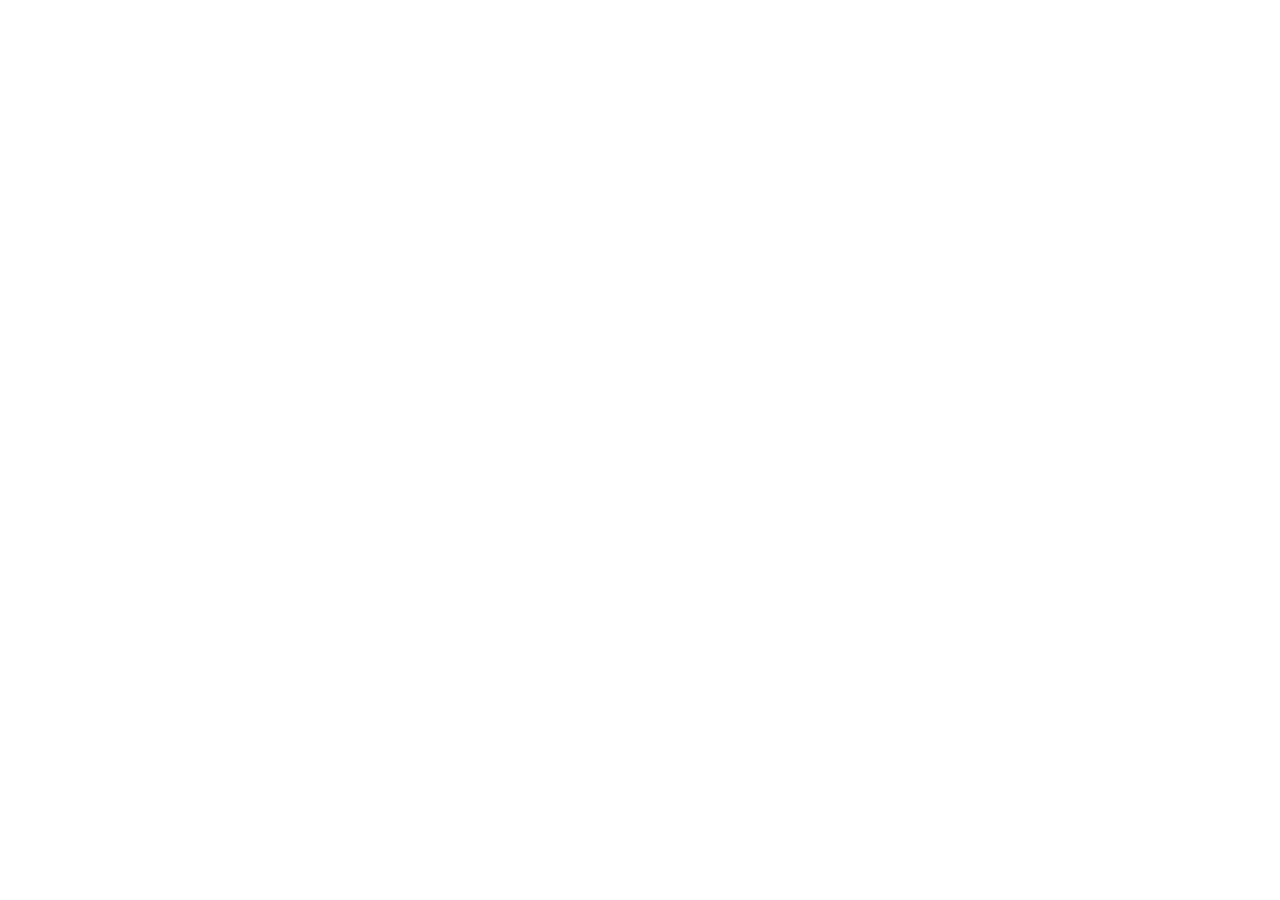
==== Contactanos.html @ 3ba0671a "enlaces de los botones" ====
<!DOCTYPE html>
<html lang="en">
<head>
    <meta charset="UTF-8">
    <meta name="viewport" content="width=device-width, initial-scale=1.0">
    <title>Contactanos</title>
</head>
<body>
    
</body>
</html>
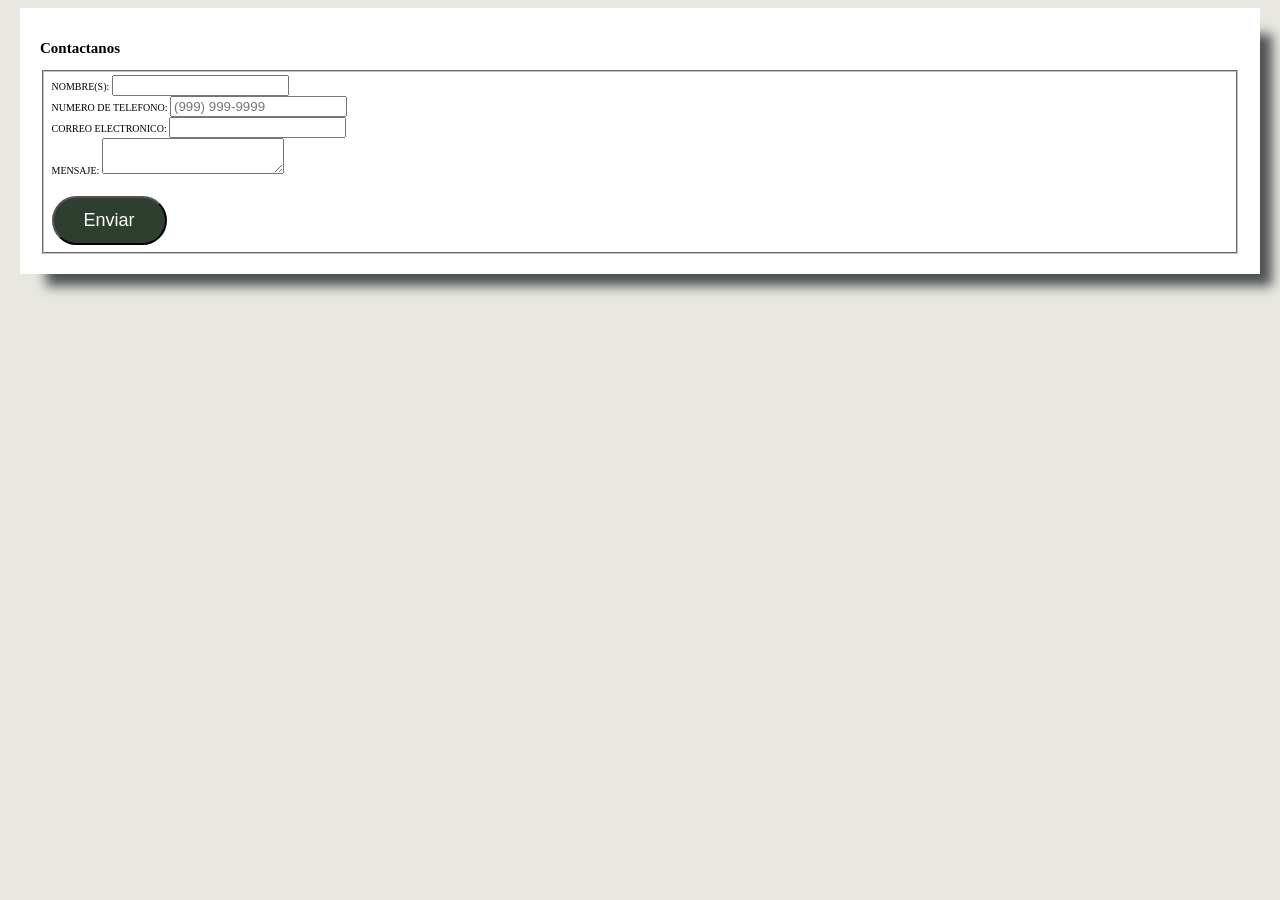
==== commit 68abde1d: "cambios en sobre_n.css" ====
--- a/Contactanos.html
+++ b/Contactanos.html
@@ -4,8 +4,61 @@
     <meta charset="UTF-8">
     <meta name="viewport" content="width=device-width, initial-scale=1.0">
     <title>Contactanos</title>
-</head>
+
+    
+
+    <link rel="preload" href="css/normalize.css" as="style">
+    <link rel="stylesheet" href="css/normalize.css">
+
+    <link rel="preconnect" href="https://fonts.googleapis.com">
+    <link rel="preconnect" href="https://fonts.gstatic.com" crossorigin>
+    <link href="https://fonts.googleapis.com/css2?family=Roboto:ital,wght@0,100..900;1,100..900&display=swap" rel="stylesheet">
+
+    <link rel="preload" href="css/style.css" as="style">
+    <link rel="stylesheet" href="css/style.css">
+
+  </head>
+
 <body>
+  
+<header class="contactanos-arriba">
     
+<div>
+
+</div>
+
+</header>
+
+
+<main class="contenedor sombra">
+    <section>
+        <h2>Contactanos</h2>
+        <form class="formulario">
+            <fieldset>
+                <div class="contenedor-info">
+                        <div class="info">
+                            <label>NOMBRE(S):</label>
+                            <input class="input-text" type="text" >
+                        </div>
+                        <div class="info">
+                            <label>NUMERO DE TELEFONO:</label>
+                            <input class="input-text" type="tel" placeholder="(999) 999-9999">
+                        </div>
+                        <div class="info">
+                            <label>CORREO ELECTRONICO:</label>
+                            <input class="input-text" type="email">
+                        </div>
+                        <div class="info">
+                            <label>MENSAJE:</label>
+                            <textarea class="input-text"></textarea>
+                        </div>
+                    </div> 
+                    <div class="alinear-derecha flex">
+                        <input class="boton w-sm-100" type="submit" value="Enviar">
+                    </div>      
+            </fieldset>
+        </form>
+    </section>
+    </main>
 </body>
 </html>
--- a/css/style.css
+++ b/css/style.css
@@ -0,0 +1,346 @@
+:root {
+    --blanco: #ffffff;
+    --oscuro: #212121;
+    --verde-olivo: #1E2B1E;
+    --gris-carbon: #2B2B2B;
+    --beige: #E8E8E0;
+    --verde-letras: #194b19;
+}
+
+
+
+html {
+    background-color: var(--beige);
+    font-size: 62.5%;
+    box-sizing: border-box;
+}
+
+
+.nav-logo{
+    height: 5rem;
+
+}
+
+
+
+.nav-principal {
+    font-family: 'Montserrat', sans-serif;
+    display: flex;
+    justify-content: space-between;
+    align-items: center;
+    padding: 0.8rem 1.5rem;
+    font-size: 1rem;
+    color: var(--oscuro);
+    
+}
+
+.nav-principal a{
+    color: var(--gris-carbon);
+    text-decoration: none;
+    font-size: 2.4rem;
+    font-weight: 700;
+    padding: 1rem;
+
+}
+
+
+
+.nav-principal a:hover{
+    color: var(--verde-letras);
+    text-decoration: underline;
+
+}
+
+
+.contenedor{
+    max-width: 120rem;
+    margin: 0 auto;
+}
+
+@media(min-width:768px){
+    .centro {
+        display: grid;
+        grid-template-columns: 1fr 1fr 1fr;
+        column-gap: 2rem;
+    }
+}
+.centro{
+    padding: 4rem 3rem;
+    margin-bottom: 5rem;
+    border-bottom: 0.1rem;
+    background-color: var(--oscuro);
+    height: 33rem;
+    background: linear-gradient(135deg, #0d0f0d 0%, #1e2b1e 45%, #1e3a3a 75%, #000000 100%);
+    min-height: 40rem;
+    display: flex;
+
+}
+
+.centro-division{
+    flex: 1;
+    display: flex;
+    flex-direction: column;  
+    justify-content: center;
+    align-items: center;
+    text-align: center;
+    margin-bottom: 1.5rem;
+}
+
+.centro-division img{
+    width: 67%;
+    height: auto;              
+    aspect-ratio: 1 / 1;       
+    object-fit: cover;
+    border-radius: 1.5rem;     
+    display: block;
+}
+
+.centro-division p{
+    margin-bottom: 1.5rem;
+    color: var(--beige);
+    font-size: 1.5rem;
+    line-height: 1.5;
+    max-width: 25rem;
+}
+
+.imagen-principal{
+    background-image: url("../img/principal/principal-foto.jpeg");
+    background-repeat: no-repeat;
+    background-size: cover;
+    background-position: center;
+    height: 65rem;
+    position: relative;
+    margin: 0;
+}
+
+.sombra {
+    -webkit-box-shadow: 19px 19px 11px -7px rgba(32,36,42,0.77);
+    -moz-box-shadow: 19px 19px 11px -7px rgba(32,36,42,0.77);
+    box-shadow: 19px 19px 11px -7px rgba(32,36,42,0.77);
+    background-color: var(--blanco);
+    padding: 2rem;
+}
+
+@media(min-width:768px){
+    .bodas-seccion {
+        display: grid;
+        grid-template-columns: 1fr 1fr;
+        column-gap: 2rem;
+    }
+}
+
+
+
+.titulo-abajo h1 {
+    font-family: "Times New Roman", serif;
+    text-align: center;
+    font-size: 7rem;
+    line-height: 1.1;
+    text-transform: uppercase;
+    letter-spacing: 0.4rem;
+}
+
+.parrafo-photoshot p {
+    font-family: "Montserrat", sans-serif;
+    text-align: center;
+    font-size: 2rem;
+    font-weight: 500;
+    line-height: 1.5;
+}
+
+.bodas-imagen img {
+    display: block;
+    width: 100%;
+    height: 520px;
+    object-fit: cover;
+}
+
+
+
+.contenedor_Sobre_N{
+    font-family: "Montserrat", sans-serif;
+}
+.soft-ui {
+
+  background: #e4ebf1;
+  border-radius: 24px;
+  box-shadow: 10px 10px 31px #455e47,
+              -10px -10px 31px #ffffff;
+}
+.sobre-nosotros {
+  display: grid;
+  grid-template-columns: 1fr 1fr;
+  align-items: center;
+  gap: 4rem;
+  max-width: 1000px;
+  margin: 2rem auto;
+  padding: 4rem 2rem;
+  min-height: 60vh;
+}
+
+.sobre-texto h1 {
+  font-size: 4rem;
+  margin: 0 0 1.5rem 0;
+}
+
+.sobre-texto p {
+  font-size: 1.8rem;
+  line-height: 1.6;
+}
+
+.sobre-imagen img {
+  width: 100%;
+  height: auto;
+  border-radius: 16px;
+  /*box-shadow: 0 1px 1px rgba(0,0,0,0.08), 0 4px 8px rgba(0,0,0,0.08), 0 16px 32px rgba(0,0,0,0.12);*/
+}
+
+@media (max-width: 768px) {
+  .sobre-nosotros {
+    grid-template-columns: 1fr;
+    gap: 2rem;
+  }
+
+  .sobre-texto h1 {
+    font-size: 3rem;
+  }
+}
+.mision-vision {
+  display: grid;
+  grid-template-columns: 1fr 1fr;
+  gap: 3rem;
+  max-width: 1100px;
+  margin: 0 auto;
+  padding: 10rem 2rem 4rem;
+}
+
+
+
+.mision-vision h2 {
+  font-size: 2.8rem;
+  margin: 0 0 1rem 0;
+}
+
+.mision-vision p {
+  font-size: 1.8rem;
+  line-height: 1.6;
+}
+
+@media (max-width: 768px) {
+  .mision-vision {
+    grid-template-columns: 1fr;
+    gap: 2rem;
+  }
+}
+
+.servicios {
+  position: relative;
+  overflow: hidden;
+  padding: 6rem 2rem;
+  text-align: center;
+}
+
+
+.marquee {
+  position: absolute;
+  top: 50%;
+  left: 0;
+  transform: translateY(-50%);
+  width: 100%;
+  z-index: 0;
+  pointer-events: none;
+  font-family: 'Times New Roman', serif; 
+  color:#2e3f2f;
+}
+
+.marquee-track {
+  display: flex;
+  width: max-content;
+  animation: mover 25s linear infinite;
+}
+
+.marquee-track span {
+  font-size: clamp(6rem, 15vw, 14rem);
+  font-weight: 800;
+  white-space: nowrap;
+  opacity: 0.30;
+}
+
+
+@keyframes mover {
+  from { transform: translateX(-50%); }
+  to   { transform: translateX(0); }
+}
+
+/* Contenido encima */
+.servicios-contenido {
+  position: relative;
+  z-index: 1;
+  max-width: 1100px;
+  margin: 0 auto;
+}
+
+.servicios-contenido h2 {
+  font-size: 3.5rem;
+  margin: 0 0 3rem 0;
+}
+
+.servicios-grid {
+  display: grid;
+  grid-template-columns: repeat(3, 1fr);
+  gap: 2rem;
+  margin-bottom: 3rem;
+}
+
+.glass {
+  background: rgba(255, 255, 255, 0.21);
+  backdrop-filter: blur(8px);
+  -webkit-backdrop-filter: blur(8px);
+  border: 1px solid rgba(255, 255, 255, 0.45);
+  border-radius: 18px;
+  box-shadow: 0 12px 32px -12px rgba(0, 0, 0, .35);
+}
+
+.tarjeta-servicio {
+  padding: 2.5rem 2rem;
+}
+
+.tarjeta-servicio h3 {
+  font-size: 2.4rem;
+  margin: 0 0 1rem 0;
+}
+
+.tarjeta-servicio p {
+  font-size: 1.6rem;
+  line-height: 1.5;
+}
+
+
+.boton {
+  margin-top: 2rem;
+  display: inline-block;
+  padding: 1.2rem 3rem;
+  font-size: 1.8rem;
+  text-decoration: none;
+  color: #fff;
+  background: #2e3f2f;
+  border-radius: 999px;
+  transition: transform 0.3s, box-shadow 0.3s;
+}
+
+.boton:hover {
+  transform: translateY(-3px);
+  box-shadow:
+    0 0 10px #455e47  ,
+    0 0 25px #455e47,
+    0 0 50px #455e47;
+}
+
+@media (max-width: 768px) {
+  .servicios-grid {
+    grid-template-columns: 1fr;
+  }
+}
+
+
+
--- a/css/style.css
+++ b/css/style.css
@@ -0,0 +1,346 @@
+:root {
+    --blanco: #ffffff;
+    --oscuro: #212121;
+    --verde-olivo: #1E2B1E;
+    --gris-carbon: #2B2B2B;
+    --beige: #E8E8E0;
+    --verde-letras: #194b19;
+}
+
+
+
+html {
+    background-color: var(--beige);
+    font-size: 62.5%;
+    box-sizing: border-box;
+}
+
+
+.nav-logo{
+    height: 5rem;
+
+}
+
+
+
+.nav-principal {
+    font-family: 'Montserrat', sans-serif;
+    display: flex;
+    justify-content: space-between;
+    align-items: center;
+    padding: 0.8rem 1.5rem;
+    font-size: 1rem;
+    color: var(--oscuro);
+    
+}
+
+.nav-principal a{
+    color: var(--gris-carbon);
+    text-decoration: none;
+    font-size: 2.4rem;
+    font-weight: 700;
+    padding: 1rem;
+
+}
+
+
+
+.nav-principal a:hover{
+    color: var(--verde-letras);
+    text-decoration: underline;
+
+}
+
+
+.contenedor{
+    max-width: 120rem;
+    margin: 0 auto;
+}
+
+@media(min-width:768px){
+    .centro {
+        display: grid;
+        grid-template-columns: 1fr 1fr 1fr;
+        column-gap: 2rem;
+    }
+}
+.centro{
+    padding: 4rem 3rem;
+    margin-bottom: 5rem;
+    border-bottom: 0.1rem;
+    background-color: var(--oscuro);
+    height: 33rem;
+    background: linear-gradient(135deg, #0d0f0d 0%, #1e2b1e 45%, #1e3a3a 75%, #000000 100%);
+    min-height: 40rem;
+    display: flex;
+
+}
+
+.centro-division{
+    flex: 1;
+    display: flex;
+    flex-direction: column;  
+    justify-content: center;
+    align-items: center;
+    text-align: center;
+    margin-bottom: 1.5rem;
+}
+
+.centro-division img{
+    width: 67%;
+    height: auto;              
+    aspect-ratio: 1 / 1;       
+    object-fit: cover;
+    border-radius: 1.5rem;     
+    display: block;
+}
+
+.centro-division p{
+    margin-bottom: 1.5rem;
+    color: var(--beige);
+    font-size: 1.5rem;
+    line-height: 1.5;
+    max-width: 25rem;
+}
+
+.imagen-principal{
+    background-image: url("../img/principal/principal-foto.jpeg");
+    background-repeat: no-repeat;
+    background-size: cover;
+    background-position: center;
+    height: 65rem;
+    position: relative;
+    margin: 0;
+}
+
+.sombra {
+    -webkit-box-shadow: 19px 19px 11px -7px rgba(32,36,42,0.77);
+    -moz-box-shadow: 19px 19px 11px -7px rgba(32,36,42,0.77);
+    box-shadow: 19px 19px 11px -7px rgba(32,36,42,0.77);
+    background-color: var(--blanco);
+    padding: 2rem;
+}
+
+@media(min-width:768px){
+    .bodas-seccion {
+        display: grid;
+        grid-template-columns: 1fr 1fr;
+        column-gap: 2rem;
+    }
+}
+
+
+
+.titulo-abajo h1 {
+    font-family: "Times New Roman", serif;
+    text-align: center;
+    font-size: 7rem;
+    line-height: 1.1;
+    text-transform: uppercase;
+    letter-spacing: 0.4rem;
+}
+
+.parrafo-photoshot p {
+    font-family: "Montserrat", sans-serif;
+    text-align: center;
+    font-size: 2rem;
+    font-weight: 500;
+    line-height: 1.5;
+}
+
+.bodas-imagen img {
+    display: block;
+    width: 100%;
+    height: 520px;
+    object-fit: cover;
+}
+
+
+
+.contenedor_Sobre_N{
+    font-family: "Montserrat", sans-serif;
+}
+.soft-ui {
+
+  background: #e4ebf1;
+  border-radius: 24px;
+  box-shadow: 10px 10px 31px #455e47,
+              -10px -10px 31px #ffffff;
+}
+.sobre-nosotros {
+  display: grid;
+  grid-template-columns: 1fr 1fr;
+  align-items: center;
+  gap: 4rem;
+  max-width: 1000px;
+  margin: 2rem auto;
+  padding: 4rem 2rem;
+  min-height: 60vh;
+}
+
+.sobre-texto h1 {
+  font-size: 4rem;
+  margin: 0 0 1.5rem 0;
+}
+
+.sobre-texto p {
+  font-size: 1.8rem;
+  line-height: 1.6;
+}
+
+.sobre-imagen img {
+  width: 100%;
+  height: auto;
+  border-radius: 16px;
+  /*box-shadow: 0 1px 1px rgba(0,0,0,0.08), 0 4px 8px rgba(0,0,0,0.08), 0 16px 32px rgba(0,0,0,0.12);*/
+}
+
+@media (max-width: 768px) {
+  .sobre-nosotros {
+    grid-template-columns: 1fr;
+    gap: 2rem;
+  }
+
+  .sobre-texto h1 {
+    font-size: 3rem;
+  }
+}
+.mision-vision {
+  display: grid;
+  grid-template-columns: 1fr 1fr;
+  gap: 3rem;
+  max-width: 1100px;
+  margin: 0 auto;
+  padding: 10rem 2rem 4rem;
+}
+
+
+
+.mision-vision h2 {
+  font-size: 2.8rem;
+  margin: 0 0 1rem 0;
+}
+
+.mision-vision p {
+  font-size: 1.8rem;
+  line-height: 1.6;
+}
+
+@media (max-width: 768px) {
+  .mision-vision {
+    grid-template-columns: 1fr;
+    gap: 2rem;
+  }
+}
+
+.servicios {
+  position: relative;
+  overflow: hidden;
+  padding: 6rem 2rem;
+  text-align: center;
+}
+
+
+.marquee {
+  position: absolute;
+  top: 50%;
+  left: 0;
+  transform: translateY(-50%);
+  width: 100%;
+  z-index: 0;
+  pointer-events: none;
+  font-family: 'Times New Roman', serif; 
+  color:#2e3f2f;
+}
+
+.marquee-track {
+  display: flex;
+  width: max-content;
+  animation: mover 25s linear infinite;
+}
+
+.marquee-track span {
+  font-size: clamp(6rem, 15vw, 14rem);
+  font-weight: 800;
+  white-space: nowrap;
+  opacity: 0.30;
+}
+
+
+@keyframes mover {
+  from { transform: translateX(-50%); }
+  to   { transform: translateX(0); }
+}
+
+/* Contenido encima */
+.servicios-contenido {
+  position: relative;
+  z-index: 1;
+  max-width: 1100px;
+  margin: 0 auto;
+}
+
+.servicios-contenido h2 {
+  font-size: 3.5rem;
+  margin: 0 0 3rem 0;
+}
+
+.servicios-grid {
+  display: grid;
+  grid-template-columns: repeat(3, 1fr);
+  gap: 2rem;
+  margin-bottom: 3rem;
+}
+
+.glass {
+  background: rgba(255, 255, 255, 0.21);
+  backdrop-filter: blur(8px);
+  -webkit-backdrop-filter: blur(8px);
+  border: 1px solid rgba(255, 255, 255, 0.45);
+  border-radius: 18px;
+  box-shadow: 0 12px 32px -12px rgba(0, 0, 0, .35);
+}
+
+.tarjeta-servicio {
+  padding: 2.5rem 2rem;
+}
+
+.tarjeta-servicio h3 {
+  font-size: 2.4rem;
+  margin: 0 0 1rem 0;
+}
+
+.tarjeta-servicio p {
+  font-size: 1.6rem;
+  line-height: 1.5;
+}
+
+
+.boton {
+  margin-top: 2rem;
+  display: inline-block;
+  padding: 1.2rem 3rem;
+  font-size: 1.8rem;
+  text-decoration: none;
+  color: #fff;
+  background: #2e3f2f;
+  border-radius: 999px;
+  transition: transform 0.3s, box-shadow 0.3s;
+}
+
+.boton:hover {
+  transform: translateY(-3px);
+  box-shadow:
+    0 0 10px #455e47  ,
+    0 0 25px #455e47,
+    0 0 50px #455e47;
+}
+
+@media (max-width: 768px) {
+  .servicios-grid {
+    grid-template-columns: 1fr;
+  }
+}
+
+
+
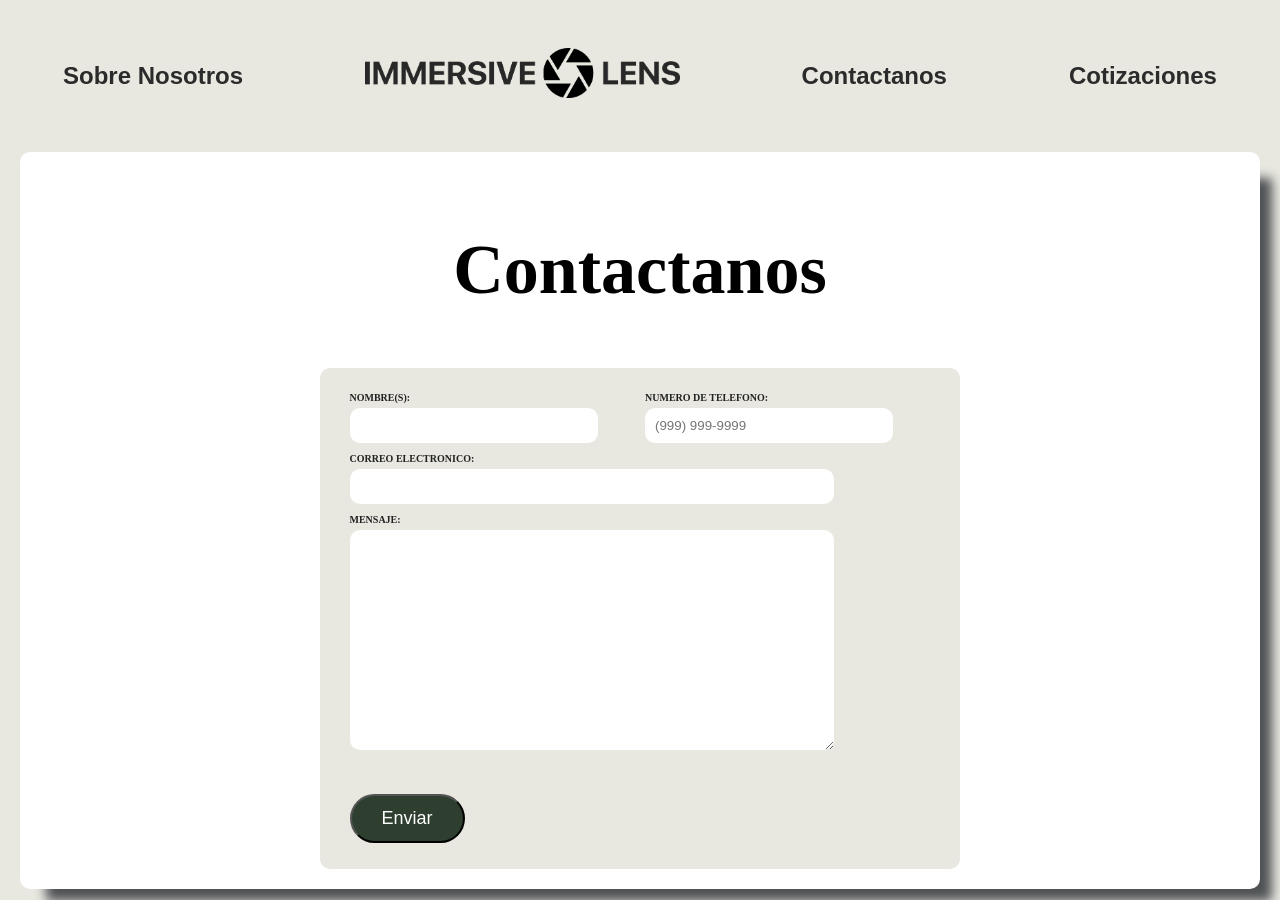
==== commit 364505a8: "modificar contacto" ====
--- a/Contactanos.html
+++ b/Contactanos.html
@@ -14,19 +14,25 @@
     <link rel="preconnect" href="https://fonts.gstatic.com" crossorigin>
     <link href="https://fonts.googleapis.com/css2?family=Roboto:ital,wght@0,100..900;1,100..900&display=swap" rel="stylesheet">
 
-    <link rel="preload" href="css/style.css" as="style">
     <link rel="stylesheet" href="css/style.css">
+    <link rel="stylesheet" href="css/style.css">
+
+    <link rel="preload" href="css/contacto.css" as="style">
+    <link rel="stylesheet" href="css/contacto.css">
 
   </head>
 
 <body>
   
 <header class="contactanos-arriba">
-    
-<div>
-
-</div>
-
+    <nav class="nav-principal contenedor">
+            <a href="Sobre_N.html">Sobre Nosotros</a>
+            <a href="index.html">
+                <img src="/img/principal/logo-immersive.png" alt="Immersive Lens" class="nav-logo">
+            </a>
+            <a href="Contactanos.html" class="">Contactanos</a>
+            <a href="#">Cotizaciones</a>
+    </nav>
 </header>
 
 
--- a/css/style.css
+++ b/css/style.css
@@ -150,7 +150,7 @@
 
 .bodas-imagen img {
     display: block;
-    width: 100%;
+    width: 40rem;
     height: 520px;
     object-fit: cover;
 }
--- a/css/style.css
+++ b/css/style.css
@@ -150,7 +150,7 @@
 
 .bodas-imagen img {
     display: block;
-    width: 100%;
+    width: 40rem;
     height: 520px;
     object-fit: cover;
 }
--- a/css/contacto.css
+++ b/css/contacto.css
@@ -0,0 +1,97 @@
+h2{
+    font-size: 7rem;
+    text-align: center;
+}
+
+
+.nav-principal {
+    font-family: 'Montserrat', sans-serif;
+    display: flex;
+    justify-content: space-between;
+    align-items: center;
+    padding: 0.8rem 1.5rem;
+    font-size: 1rem;
+    color: var(--oscuro);
+    
+}
+
+.contactanos-arriba{
+    margin: 3rem;
+}
+
+.nav-principal {
+    font-family: 'Montserrat', sans-serif;
+    display: flex;
+    justify-content: space-between;
+    align-items: center;
+    padding: 0.8rem 1.5rem;
+    font-size: 1rem;
+    color: var(--oscuro);
+    
+}
+
+.contenedor{
+    max-width: 120rem;
+    margin: 0 auto;
+}
+
+.sombra {
+    -webkit-box-shadow: 19px 19px 11px -7px rgba(32,36,42,0.77);
+    -moz-box-shadow: 19px 19px 11px -7px rgba(32,36,42,0.77);
+    box-shadow: 19px 19px 11px -7px rgba(32,36,42,0.77);
+    background-color: var(--blanco);
+    padding: 2rem;
+    border-radius: 1rem;
+}
+
+
+.formulario {
+    background-color: var(--beige);
+    width: min(60rem, 100%);
+    margin: 0 auto;
+    padding: 2rem;
+    border-radius: 1rem;
+}
+
+.formulario fieldset{
+    border: none;
+}
+
+@media(min-width:768px){
+    .contenedor-info{
+        display: grid;
+        grid-template-columns: 1fr 1fr;
+        grid-template-rows: auto auto 24rem;
+        column-gap: 1rem;
+        margin-bottom: 2rem;
+    }
+
+    .info:nth-child(3),
+    .info:nth-child(4){
+        grid-column: 1 / 3;
+    }
+}
+
+.info{
+    margin-bottom: 1rem;
+}
+
+.info label{
+    color: var(--oscuro);
+    font-weight: 700;
+    margin-bottom: 0.5rem;
+    display: block;
+}
+
+.info textarea{
+    height: 20rem;
+}
+
+
+.input-text{
+    width: 80%;
+    border: none;
+    padding: 1rem;
+    border-radius: 1rem;
+    border-color: var(--gris-carbon);
+}
--- a/css/contacto.css
+++ b/css/contacto.css
@@ -0,0 +1,97 @@
+h2{
+    font-size: 7rem;
+    text-align: center;
+}
+
+
+.nav-principal {
+    font-family: 'Montserrat', sans-serif;
+    display: flex;
+    justify-content: space-between;
+    align-items: center;
+    padding: 0.8rem 1.5rem;
+    font-size: 1rem;
+    color: var(--oscuro);
+    
+}
+
+.contactanos-arriba{
+    margin: 3rem;
+}
+
+.nav-principal {
+    font-family: 'Montserrat', sans-serif;
+    display: flex;
+    justify-content: space-between;
+    align-items: center;
+    padding: 0.8rem 1.5rem;
+    font-size: 1rem;
+    color: var(--oscuro);
+    
+}
+
+.contenedor{
+    max-width: 120rem;
+    margin: 0 auto;
+}
+
+.sombra {
+    -webkit-box-shadow: 19px 19px 11px -7px rgba(32,36,42,0.77);
+    -moz-box-shadow: 19px 19px 11px -7px rgba(32,36,42,0.77);
+    box-shadow: 19px 19px 11px -7px rgba(32,36,42,0.77);
+    background-color: var(--blanco);
+    padding: 2rem;
+    border-radius: 1rem;
+}
+
+
+.formulario {
+    background-color: var(--beige);
+    width: min(60rem, 100%);
+    margin: 0 auto;
+    padding: 2rem;
+    border-radius: 1rem;
+}
+
+.formulario fieldset{
+    border: none;
+}
+
+@media(min-width:768px){
+    .contenedor-info{
+        display: grid;
+        grid-template-columns: 1fr 1fr;
+        grid-template-rows: auto auto 24rem;
+        column-gap: 1rem;
+        margin-bottom: 2rem;
+    }
+
+    .info:nth-child(3),
+    .info:nth-child(4){
+        grid-column: 1 / 3;
+    }
+}
+
+.info{
+    margin-bottom: 1rem;
+}
+
+.info label{
+    color: var(--oscuro);
+    font-weight: 700;
+    margin-bottom: 0.5rem;
+    display: block;
+}
+
+.info textarea{
+    height: 20rem;
+}
+
+
+.input-text{
+    width: 80%;
+    border: none;
+    padding: 1rem;
+    border-radius: 1rem;
+    border-color: var(--gris-carbon);
+}
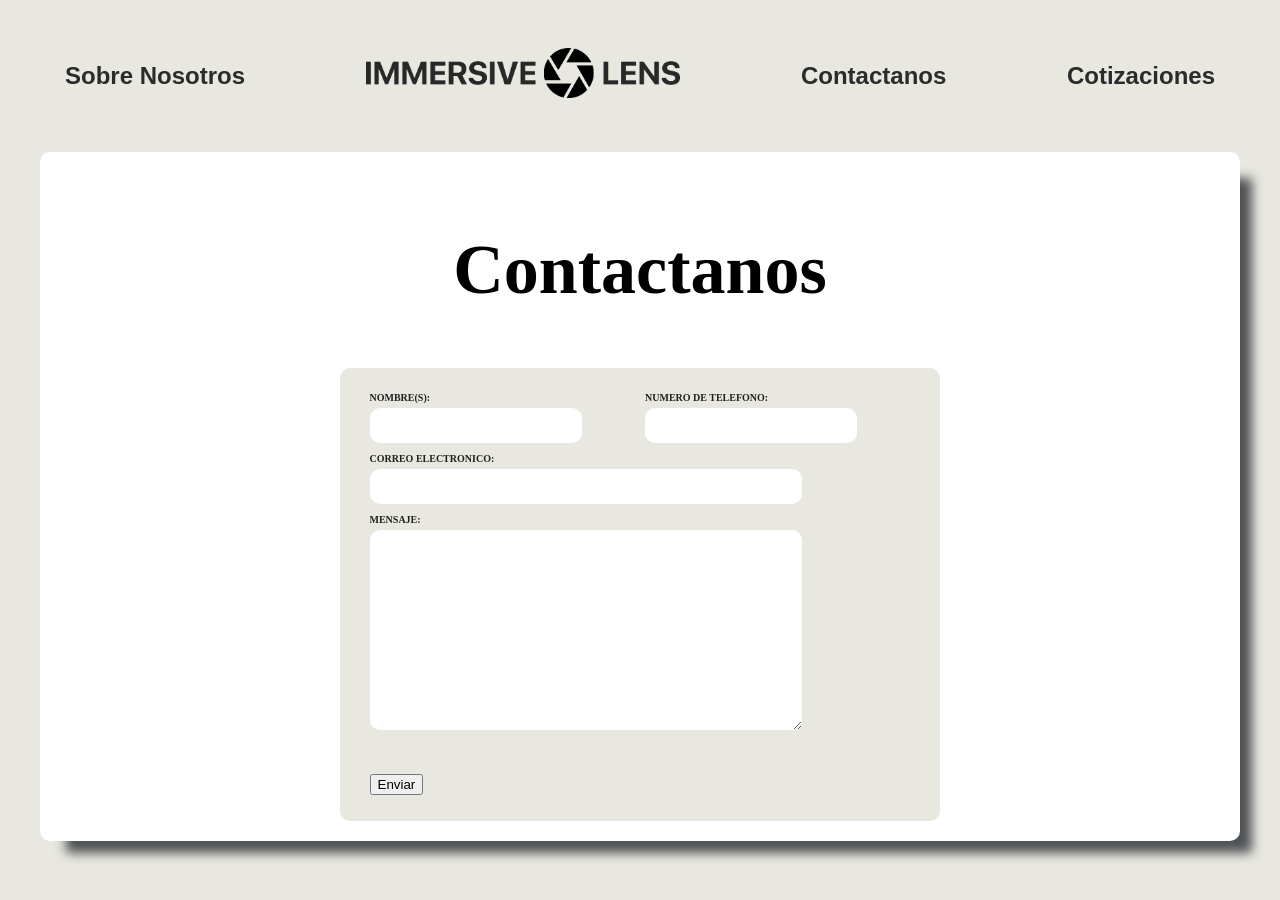
==== commit 22931668: "nuevoColor" ====
--- a/Contactanos.html
+++ b/Contactanos.html
@@ -48,7 +48,7 @@
                         </div>
                         <div class="info">
                             <label>NUMERO DE TELEFONO:</label>
-                            <input class="input-text" type="tel" placeholder="(999) 999-9999">
+                            <input class="input-text" type="tel">
                         </div>
                         <div class="info">
                             <label>CORREO ELECTRONICO:</label>
--- a/css/style.css
+++ b/css/style.css
@@ -8,6 +8,23 @@
 }
 
 
+*, *::before, *::after {
+    box-sizing: border-box;
+}
+
+html, body {
+    margin: 0;
+    padding: 0;
+    width: 100%;
+}
+
+html, body {
+    margin: 0;
+    padding: 0;
+    width: 100%;
+}
+
+
 
 html {
     background-color: var(--beige);
@@ -43,8 +60,6 @@
 
 }
 
-
-
 .nav-principal a:hover{
     color: var(--verde-letras);
     text-decoration: underline;
@@ -52,11 +67,27 @@
 }
 
 
+
 .contenedor{
     max-width: 120rem;
     margin: 0 auto;
 }
-
+@media (max-width: 767px) {
+    .nav-principal {
+        display: grid;
+        grid-template-columns: 1fr;
+        justify-items: center;
+    }
+
+    .nav-principal a:has(.nav-logo) {
+        order: -1;
+    }
+
+    .nav-principal a {
+        padding: 0.75rem;
+        text-align: center;
+    }
+}
 @media(min-width:768px){
     .centro {
         display: grid;
@@ -64,6 +95,10 @@
         column-gap: 2rem;
     }
 }
+
+
+
+
 .centro{
     padding: 4rem 3rem;
     margin-bottom: 5rem;
@@ -71,7 +106,7 @@
     background-color: var(--oscuro);
     height: 33rem;
     background: linear-gradient(135deg, #0d0f0d 0%, #1e2b1e 45%, #1e3a3a 75%, #000000 100%);
-    min-height: 40rem;
+    min-height: 45rem;
     display: flex;
 
 }
@@ -83,7 +118,7 @@
     justify-content: center;
     align-items: center;
     text-align: center;
-    margin-bottom: 1.5rem;
+    margin-top: 1.5rem;
 }
 
 .centro-division img{
@@ -93,22 +128,30 @@
     object-fit: cover;
     border-radius: 1.5rem;     
     display: block;
+    transition: transform 1s cubic-bezier(0.2, 0.6, 0.3, 1);
+}
+
+.centro-division:hover img{
+    transform: scale(1.07);
+
 }
 
 .centro-division p{
+    font-family: "Montserrat", sans-serif;
     margin-bottom: 1.5rem;
     color: var(--beige);
-    font-size: 1.5rem;
+    font-size: 1.6rem;
     line-height: 1.5;
     max-width: 25rem;
 }
 
 .imagen-principal{
-    background-image: url("../img/principal/principal-foto.jpeg");
+    background-image: url("../img/principal/principal-foto.PNG");
     background-repeat: no-repeat;
     background-size: cover;
     background-position: center;
-    height: 65rem;
+    width: 100%;
+    height: 65rem;   
     position: relative;
     margin: 0;
 }
@@ -121,226 +164,85 @@
     padding: 2rem;
 }
 
+
+
 @media(min-width:768px){
     .bodas-seccion {
         display: grid;
         grid-template-columns: 1fr 1fr;
-        column-gap: 2rem;
-    }
-}
-
-
+        column-gap: 3rem;
+        place-items: center;
+    }
+}
 
 .titulo-abajo h1 {
     font-family: "Times New Roman", serif;
     text-align: center;
-    font-size: 7rem;
+    font-size: 9rem;
     line-height: 1.1;
     text-transform: uppercase;
     letter-spacing: 0.4rem;
+    margin-left: 3rem;
 }
 
 .parrafo-photoshot p {
     font-family: "Montserrat", sans-serif;
     text-align: center;
-    font-size: 2rem;
+    font-size: 2.5rem;
     font-weight: 500;
     line-height: 1.5;
+    margin-left: 3rem;
+}
+
+.bodas-imagen{
+    position: relative;
+    align-items: center;
 }
 
 .bodas-imagen img {
+    position: relative;
     display: block;
-    width: 40rem;
-    height: 520px;
+    width: 38rem;
+    height: auto;
     object-fit: cover;
 }
 
-
-
-.contenedor_Sobre_N{
-    font-family: "Montserrat", sans-serif;
-}
-.soft-ui {
-
-  background: #e4ebf1;
-  border-radius: 24px;
-  box-shadow: 10px 10px 31px #455e47,
-              -10px -10px 31px #ffffff;
-}
-.sobre-nosotros {
-  display: grid;
-  grid-template-columns: 1fr 1fr;
-  align-items: center;
-  gap: 4rem;
-  max-width: 1000px;
-  margin: 2rem auto;
-  padding: 4rem 2rem;
-  min-height: 60vh;
-}
-
-.sobre-texto h1 {
-  font-size: 4rem;
-  margin: 0 0 1.5rem 0;
-}
-
-.sobre-texto p {
-  font-size: 1.8rem;
-  line-height: 1.6;
-}
-
-.sobre-imagen img {
-  width: 100%;
-  height: auto;
-  border-radius: 16px;
-  /*box-shadow: 0 1px 1px rgba(0,0,0,0.08), 0 4px 8px rgba(0,0,0,0.08), 0 16px 32px rgba(0,0,0,0.12);*/
-}
-
-@media (max-width: 768px) {
-  .sobre-nosotros {
-    grid-template-columns: 1fr;
-    gap: 2rem;
-  }
-
-  .sobre-texto h1 {
-    font-size: 3rem;
-  }
-}
-.mision-vision {
-  display: grid;
-  grid-template-columns: 1fr 1fr;
-  gap: 3rem;
-  max-width: 1100px;
-  margin: 0 auto;
-  padding: 10rem 2rem 4rem;
-}
-
-
-
-.mision-vision h2 {
-  font-size: 2.8rem;
-  margin: 0 0 1rem 0;
-}
-
-.mision-vision p {
-  font-size: 1.8rem;
-  line-height: 1.6;
-}
-
-@media (max-width: 768px) {
-  .mision-vision {
-    grid-template-columns: 1fr;
-    gap: 2rem;
-  }
-}
-
-.servicios {
-  position: relative;
-  overflow: hidden;
-  padding: 6rem 2rem;
-  text-align: center;
-}
-
-
-.marquee {
-  position: absolute;
-  top: 50%;
-  left: 0;
-  transform: translateY(-50%);
-  width: 100%;
-  z-index: 0;
-  pointer-events: none;
-  font-family: 'Times New Roman', serif; 
-  color:#2e3f2f;
-}
-
-.marquee-track {
-  display: flex;
-  width: max-content;
-  animation: mover 25s linear infinite;
-}
-
-.marquee-track span {
-  font-size: clamp(6rem, 15vw, 14rem);
-  font-weight: 800;
-  white-space: nowrap;
-  opacity: 0.30;
-}
-
-
-@keyframes mover {
-  from { transform: translateX(-50%); }
-  to   { transform: translateX(0); }
-}
-
-/* Contenido encima */
-.servicios-contenido {
-  position: relative;
-  z-index: 1;
-  max-width: 1100px;
-  margin: 0 auto;
-}
-
-.servicios-contenido h2 {
-  font-size: 3.5rem;
-  margin: 0 0 3rem 0;
-}
-
-.servicios-grid {
-  display: grid;
-  grid-template-columns: repeat(3, 1fr);
-  gap: 2rem;
-  margin-bottom: 3rem;
-}
-
-.glass {
-  background: rgba(255, 255, 255, 0.21);
-  backdrop-filter: blur(8px);
-  -webkit-backdrop-filter: blur(8px);
-  border: 1px solid rgba(255, 255, 255, 0.45);
-  border-radius: 18px;
-  box-shadow: 0 12px 32px -12px rgba(0, 0, 0, .35);
-}
-
-.tarjeta-servicio {
-  padding: 2.5rem 2rem;
-}
-
-.tarjeta-servicio h3 {
-  font-size: 2.4rem;
-  margin: 0 0 1rem 0;
-}
-
-.tarjeta-servicio p {
-  font-size: 1.6rem;
-  line-height: 1.5;
-}
-
-
-.boton {
-  margin-top: 2rem;
-  display: inline-block;
-  padding: 1.2rem 3rem;
-  font-size: 1.8rem;
-  text-decoration: none;
-  color: #fff;
-  background: #2e3f2f;
-  border-radius: 999px;
-  transition: transform 0.3s, box-shadow 0.3s;
-}
-
-.boton:hover {
-  transform: translateY(-3px);
-  box-shadow:
-    0 0 10px #455e47  ,
-    0 0 25px #455e47,
-    0 0 50px #455e47;
-}
-
-@media (max-width: 768px) {
-  .servicios-grid {
-    grid-template-columns: 1fr;
-  }
-}
-
-
-
+.ver-mas-boda{
+    display: flex;
+    justify-content: center;
+    margin-top: 5rem;
+    width: 100%;
+}
+
+.ver-mas-boda-boton{
+    font-family: 'Montserrat', sans-serif;
+    font-size: 2.5rem;
+    font-weight: 500;
+    display: inline-block;
+    font-size: 1.5rem;
+    padding: 0.7rem 2.6rem;
+    color: var(--gris-carbon);
+    text-decoration: none;
+    text-align: center;
+    border-radius:2.5rem;
+    border: 0.2rem solid var(--gris-carbon);
+}
+
+
+.footer-index{
+  background-color: var(--oscuro);
+  padding: 2rem;
+  margin-top: 3rem;
+  font-size: 1.4rem;
+  font-family: 'Montserrat', sans-serif;
+}
+
+.footer-index p{
+    color: var(--beige);
+    font-size: 1rem;
+    text-align: center;
+}
+
+
+
+
--- a/css/style.css
+++ b/css/style.css
@@ -8,6 +8,23 @@
 }
 
 
+*, *::before, *::after {
+    box-sizing: border-box;
+}
+
+html, body {
+    margin: 0;
+    padding: 0;
+    width: 100%;
+}
+
+html, body {
+    margin: 0;
+    padding: 0;
+    width: 100%;
+}
+
+
 
 html {
     background-color: var(--beige);
@@ -43,8 +60,6 @@
 
 }
 
-
-
 .nav-principal a:hover{
     color: var(--verde-letras);
     text-decoration: underline;
@@ -52,11 +67,27 @@
 }
 
 
+
 .contenedor{
     max-width: 120rem;
     margin: 0 auto;
 }
-
+@media (max-width: 767px) {
+    .nav-principal {
+        display: grid;
+        grid-template-columns: 1fr;
+        justify-items: center;
+    }
+
+    .nav-principal a:has(.nav-logo) {
+        order: -1;
+    }
+
+    .nav-principal a {
+        padding: 0.75rem;
+        text-align: center;
+    }
+}
 @media(min-width:768px){
     .centro {
         display: grid;
@@ -64,6 +95,10 @@
         column-gap: 2rem;
     }
 }
+
+
+
+
 .centro{
     padding: 4rem 3rem;
     margin-bottom: 5rem;
@@ -71,7 +106,7 @@
     background-color: var(--oscuro);
     height: 33rem;
     background: linear-gradient(135deg, #0d0f0d 0%, #1e2b1e 45%, #1e3a3a 75%, #000000 100%);
-    min-height: 40rem;
+    min-height: 45rem;
     display: flex;
 
 }
@@ -83,7 +118,7 @@
     justify-content: center;
     align-items: center;
     text-align: center;
-    margin-bottom: 1.5rem;
+    margin-top: 1.5rem;
 }
 
 .centro-division img{
@@ -93,22 +128,30 @@
     object-fit: cover;
     border-radius: 1.5rem;     
     display: block;
+    transition: transform 1s cubic-bezier(0.2, 0.6, 0.3, 1);
+}
+
+.centro-division:hover img{
+    transform: scale(1.07);
+
 }
 
 .centro-division p{
+    font-family: "Montserrat", sans-serif;
     margin-bottom: 1.5rem;
     color: var(--beige);
-    font-size: 1.5rem;
+    font-size: 1.6rem;
     line-height: 1.5;
     max-width: 25rem;
 }
 
 .imagen-principal{
-    background-image: url("../img/principal/principal-foto.jpeg");
+    background-image: url("../img/principal/principal-foto.PNG");
     background-repeat: no-repeat;
     background-size: cover;
     background-position: center;
-    height: 65rem;
+    width: 100%;
+    height: 65rem;   
     position: relative;
     margin: 0;
 }
@@ -121,226 +164,85 @@
     padding: 2rem;
 }
 
+
+
 @media(min-width:768px){
     .bodas-seccion {
         display: grid;
         grid-template-columns: 1fr 1fr;
-        column-gap: 2rem;
-    }
-}
-
-
+        column-gap: 3rem;
+        place-items: center;
+    }
+}
 
 .titulo-abajo h1 {
     font-family: "Times New Roman", serif;
     text-align: center;
-    font-size: 7rem;
+    font-size: 9rem;
     line-height: 1.1;
     text-transform: uppercase;
     letter-spacing: 0.4rem;
+    margin-left: 3rem;
 }
 
 .parrafo-photoshot p {
     font-family: "Montserrat", sans-serif;
     text-align: center;
-    font-size: 2rem;
+    font-size: 2.5rem;
     font-weight: 500;
     line-height: 1.5;
+    margin-left: 3rem;
+}
+
+.bodas-imagen{
+    position: relative;
+    align-items: center;
 }
 
 .bodas-imagen img {
+    position: relative;
     display: block;
-    width: 40rem;
-    height: 520px;
+    width: 38rem;
+    height: auto;
     object-fit: cover;
 }
 
-
-
-.contenedor_Sobre_N{
-    font-family: "Montserrat", sans-serif;
-}
-.soft-ui {
-
-  background: #e4ebf1;
-  border-radius: 24px;
-  box-shadow: 10px 10px 31px #455e47,
-              -10px -10px 31px #ffffff;
-}
-.sobre-nosotros {
-  display: grid;
-  grid-template-columns: 1fr 1fr;
-  align-items: center;
-  gap: 4rem;
-  max-width: 1000px;
-  margin: 2rem auto;
-  padding: 4rem 2rem;
-  min-height: 60vh;
-}
-
-.sobre-texto h1 {
-  font-size: 4rem;
-  margin: 0 0 1.5rem 0;
-}
-
-.sobre-texto p {
-  font-size: 1.8rem;
-  line-height: 1.6;
-}
-
-.sobre-imagen img {
-  width: 100%;
-  height: auto;
-  border-radius: 16px;
-  /*box-shadow: 0 1px 1px rgba(0,0,0,0.08), 0 4px 8px rgba(0,0,0,0.08), 0 16px 32px rgba(0,0,0,0.12);*/
-}
-
-@media (max-width: 768px) {
-  .sobre-nosotros {
-    grid-template-columns: 1fr;
-    gap: 2rem;
-  }
-
-  .sobre-texto h1 {
-    font-size: 3rem;
-  }
-}
-.mision-vision {
-  display: grid;
-  grid-template-columns: 1fr 1fr;
-  gap: 3rem;
-  max-width: 1100px;
-  margin: 0 auto;
-  padding: 10rem 2rem 4rem;
-}
-
-
-
-.mision-vision h2 {
-  font-size: 2.8rem;
-  margin: 0 0 1rem 0;
-}
-
-.mision-vision p {
-  font-size: 1.8rem;
-  line-height: 1.6;
-}
-
-@media (max-width: 768px) {
-  .mision-vision {
-    grid-template-columns: 1fr;
-    gap: 2rem;
-  }
-}
-
-.servicios {
-  position: relative;
-  overflow: hidden;
-  padding: 6rem 2rem;
-  text-align: center;
-}
-
-
-.marquee {
-  position: absolute;
-  top: 50%;
-  left: 0;
-  transform: translateY(-50%);
-  width: 100%;
-  z-index: 0;
-  pointer-events: none;
-  font-family: 'Times New Roman', serif; 
-  color:#2e3f2f;
-}
-
-.marquee-track {
-  display: flex;
-  width: max-content;
-  animation: mover 25s linear infinite;
-}
-
-.marquee-track span {
-  font-size: clamp(6rem, 15vw, 14rem);
-  font-weight: 800;
-  white-space: nowrap;
-  opacity: 0.30;
-}
-
-
-@keyframes mover {
-  from { transform: translateX(-50%); }
-  to   { transform: translateX(0); }
-}
-
-/* Contenido encima */
-.servicios-contenido {
-  position: relative;
-  z-index: 1;
-  max-width: 1100px;
-  margin: 0 auto;
-}
-
-.servicios-contenido h2 {
-  font-size: 3.5rem;
-  margin: 0 0 3rem 0;
-}
-
-.servicios-grid {
-  display: grid;
-  grid-template-columns: repeat(3, 1fr);
-  gap: 2rem;
-  margin-bottom: 3rem;
-}
-
-.glass {
-  background: rgba(255, 255, 255, 0.21);
-  backdrop-filter: blur(8px);
-  -webkit-backdrop-filter: blur(8px);
-  border: 1px solid rgba(255, 255, 255, 0.45);
-  border-radius: 18px;
-  box-shadow: 0 12px 32px -12px rgba(0, 0, 0, .35);
-}
-
-.tarjeta-servicio {
-  padding: 2.5rem 2rem;
-}
-
-.tarjeta-servicio h3 {
-  font-size: 2.4rem;
-  margin: 0 0 1rem 0;
-}
-
-.tarjeta-servicio p {
-  font-size: 1.6rem;
-  line-height: 1.5;
-}
-
-
-.boton {
-  margin-top: 2rem;
-  display: inline-block;
-  padding: 1.2rem 3rem;
-  font-size: 1.8rem;
-  text-decoration: none;
-  color: #fff;
-  background: #2e3f2f;
-  border-radius: 999px;
-  transition: transform 0.3s, box-shadow 0.3s;
-}
-
-.boton:hover {
-  transform: translateY(-3px);
-  box-shadow:
-    0 0 10px #455e47  ,
-    0 0 25px #455e47,
-    0 0 50px #455e47;
-}
-
-@media (max-width: 768px) {
-  .servicios-grid {
-    grid-template-columns: 1fr;
-  }
-}
-
-
-
+.ver-mas-boda{
+    display: flex;
+    justify-content: center;
+    margin-top: 5rem;
+    width: 100%;
+}
+
+.ver-mas-boda-boton{
+    font-family: 'Montserrat', sans-serif;
+    font-size: 2.5rem;
+    font-weight: 500;
+    display: inline-block;
+    font-size: 1.5rem;
+    padding: 0.7rem 2.6rem;
+    color: var(--gris-carbon);
+    text-decoration: none;
+    text-align: center;
+    border-radius:2.5rem;
+    border: 0.2rem solid var(--gris-carbon);
+}
+
+
+.footer-index{
+  background-color: var(--oscuro);
+  padding: 2rem;
+  margin-top: 3rem;
+  font-size: 1.4rem;
+  font-family: 'Montserrat', sans-serif;
+}
+
+.footer-index p{
+    color: var(--beige);
+    font-size: 1rem;
+    text-align: center;
+}
+
+
+
+
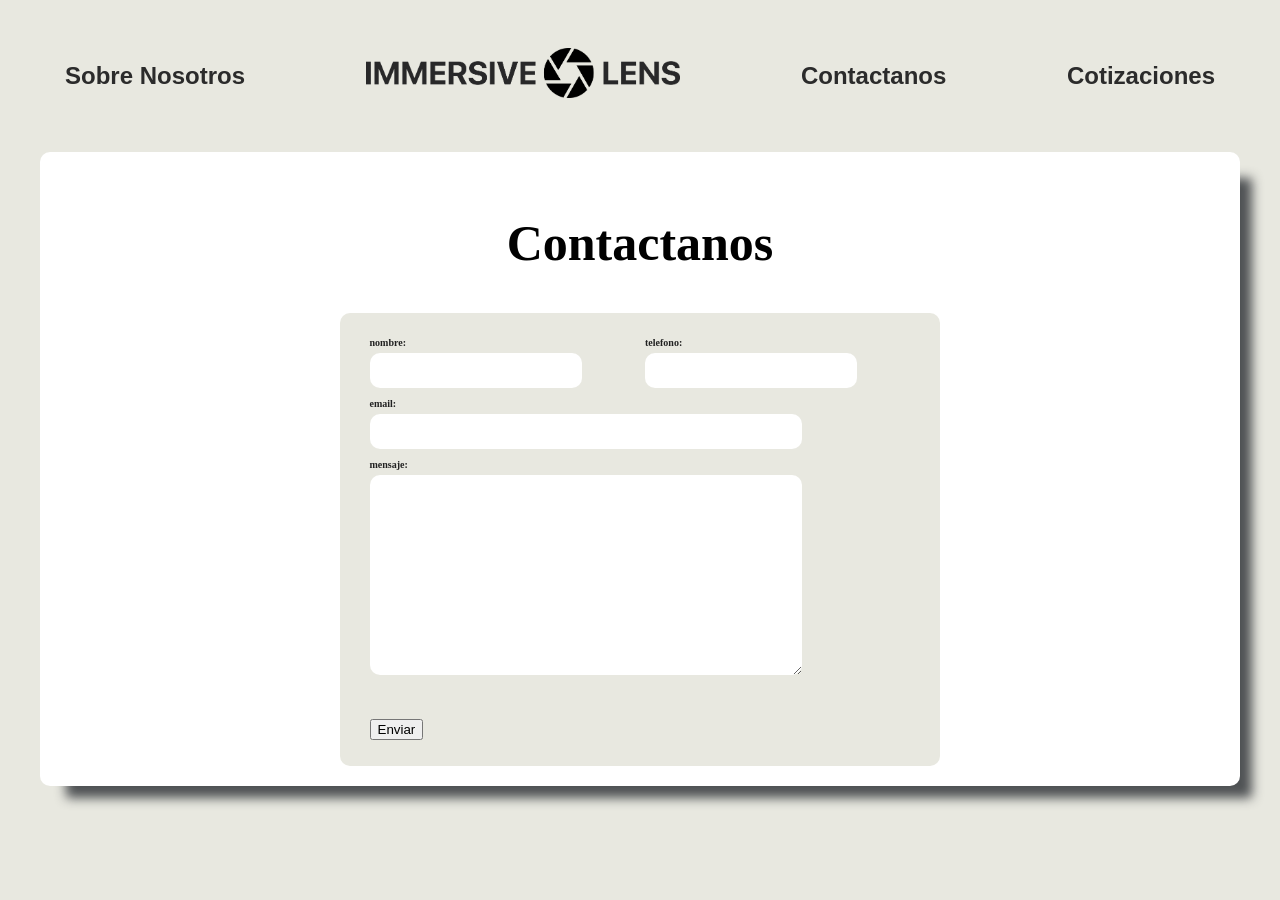
==== commit 9e558518: "primer script" ====
--- a/Contactanos.html
+++ b/Contactanos.html
@@ -31,7 +31,7 @@
                 <img src="/img/principal/logo-immersive.png" alt="Immersive Lens" class="nav-logo">
             </a>
             <a href="Contactanos.html" class="">Contactanos</a>
-            <a href="#">Cotizaciones</a>
+            <a href="Cotizacion.html">Cotizaciones</a>
     </nav>
 </header>
 
@@ -39,24 +39,24 @@
 <main class="contenedor sombra">
     <section>
         <h2>Contactanos</h2>
-        <form class="formulario">
+        <form class="formulario" id="formulario-contacto">
             <fieldset>
                 <div class="contenedor-info">
                         <div class="info">
-                            <label>NOMBRE(S):</label>
-                            <input class="input-text" type="text" >
+                            <label>nombre:</label>
+                            <input class="input-text" type="text" id=nombre>
                         </div>
                         <div class="info">
-                            <label>NUMERO DE TELEFONO:</label>
-                            <input class="input-text" type="tel">
+                            <label>telefono:</label>
+                            <input class="input-text" type="tel" id="telefono">
                         </div>
                         <div class="info">
-                            <label>CORREO ELECTRONICO:</label>
-                            <input class="input-text" type="email">
+                            <label>email:</label>
+                            <input class="input-text" type="email" id="email">
                         </div>
                         <div class="info">
-                            <label>MENSAJE:</label>
-                            <textarea class="input-text"></textarea>
+                            <label>mensaje:</label>
+                            <textarea class="input-text" id="mensaje"></textarea>
                         </div>
                     </div> 
                     <div class="alinear-derecha flex">
@@ -66,5 +66,8 @@
         </form>
     </section>
     </main>
+
+     <script src="JS contacto.js"></script>
+
 </body>
 </html>
--- a/css/style.css
+++ b/css/style.css
@@ -95,8 +95,6 @@
         column-gap: 2rem;
     }
 }
-
-
 
 
 .centro{
@@ -131,6 +129,7 @@
     transition: transform 1s cubic-bezier(0.2, 0.6, 0.3, 1);
 }
 
+
 .centro-division:hover img{
     transform: scale(1.07);
 
@@ -143,6 +142,12 @@
     font-size: 1.6rem;
     line-height: 1.5;
     max-width: 25rem;
+}
+
+.centro-division a {
+    display: flex;
+    justify-content: center;
+    width: 100%;
 }
 
 .imagen-principal{
@@ -230,11 +235,17 @@
 
 
 .footer-index{
+  
   background-color: var(--oscuro);
   padding: 2rem;
   margin-top: 3rem;
   font-size: 1.4rem;
   font-family: 'Montserrat', sans-serif;
+  
+}
+.footer-div{
+  align-items: center;
+  text-align: center; 
 }
 
 .footer-index p{
@@ -245,4 +256,7 @@
 
 
 
-
+.imagen-oliver{
+    width: 17rem;
+    margin-bottom: 1.5rem;
+}
--- a/css/style.css
+++ b/css/style.css
@@ -95,8 +95,6 @@
         column-gap: 2rem;
     }
 }
-
-
 
 
 .centro{
@@ -131,6 +129,7 @@
     transition: transform 1s cubic-bezier(0.2, 0.6, 0.3, 1);
 }
 
+
 .centro-division:hover img{
     transform: scale(1.07);
 
@@ -143,6 +142,12 @@
     font-size: 1.6rem;
     line-height: 1.5;
     max-width: 25rem;
+}
+
+.centro-division a {
+    display: flex;
+    justify-content: center;
+    width: 100%;
 }
 
 .imagen-principal{
@@ -230,11 +235,17 @@
 
 
 .footer-index{
+  
   background-color: var(--oscuro);
   padding: 2rem;
   margin-top: 3rem;
   font-size: 1.4rem;
   font-family: 'Montserrat', sans-serif;
+  
+}
+.footer-div{
+  align-items: center;
+  text-align: center; 
 }
 
 .footer-index p{
@@ -245,4 +256,7 @@
 
 
 
-
+.imagen-oliver{
+    width: 17rem;
+    margin-bottom: 1.5rem;
+}
--- a/css/contacto.css
+++ b/css/contacto.css
@@ -1,5 +1,5 @@
 h2{
-    font-size: 7rem;
+    font-size: 5rem;
     text-align: center;
 }
 
@@ -94,4 +94,23 @@
     padding: 1rem;
     border-radius: 1rem;
     border-color: var(--gris-carbon);
+}
+
+
+
+
+.error {
+    background-color: red;
+    color: white;
+    text-align: center;
+    padding: 1rem;
+    border-radius: 1rem;
+}
+
+.correcto {
+    background-color: green;
+    color: white;
+    text-align: center;
+    padding: 1rem;
+    border-radius: 1rem;
 }
--- a/css/contacto.css
+++ b/css/contacto.css
@@ -1,5 +1,5 @@
 h2{
-    font-size: 7rem;
+    font-size: 5rem;
     text-align: center;
 }
 
@@ -94,4 +94,23 @@
     padding: 1rem;
     border-radius: 1rem;
     border-color: var(--gris-carbon);
+}
+
+
+
+
+.error {
+    background-color: red;
+    color: white;
+    text-align: center;
+    padding: 1rem;
+    border-radius: 1rem;
+}
+
+.correcto {
+    background-color: green;
+    color: white;
+    text-align: center;
+    padding: 1rem;
+    border-radius: 1rem;
 }
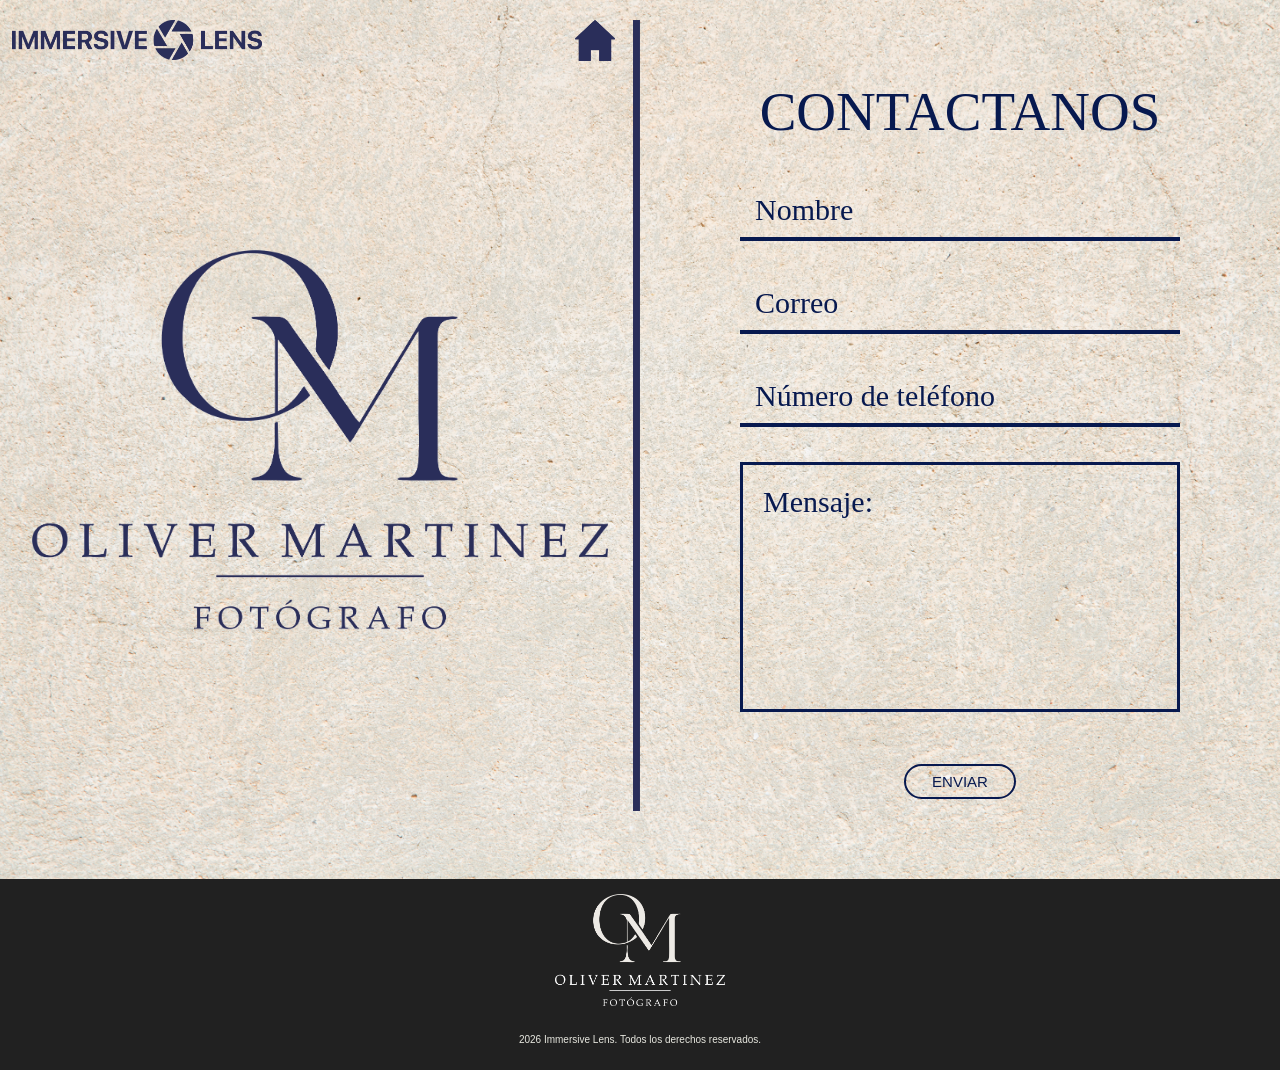
==== commit 33f8125f: "modificacion total de contacto" ====
--- a/Contactanos.html
+++ b/Contactanos.html
@@ -1,11 +1,9 @@
 <!DOCTYPE html>
-<html lang="en">
+<html lang="es">
 <head>
     <meta charset="UTF-8">
     <meta name="viewport" content="width=device-width, initial-scale=1.0">
     <title>Contactanos</title>
-
-    
 
     <link rel="preload" href="css/normalize.css" as="style">
     <link rel="stylesheet" href="css/normalize.css">
@@ -14,60 +12,107 @@
     <link rel="preconnect" href="https://fonts.gstatic.com" crossorigin>
     <link href="https://fonts.googleapis.com/css2?family=Roboto:ital,wght@0,100..900;1,100..900&display=swap" rel="stylesheet">
 
-    <link rel="stylesheet" href="css/style.css">
-    <link rel="stylesheet" href="css/style.css">
-
     <link rel="preload" href="css/contacto.css" as="style">
     <link rel="stylesheet" href="css/contacto.css">
-
-  </head>
+</head>
 
 <body>
-  
-<header class="contactanos-arriba">
-    <nav class="nav-principal contenedor">
-            <a href="Sobre_N.html">Sobre Nosotros</a>
-            <a href="index.html">
-                <img src="/img/principal/logo-immersive.png" alt="Immersive Lens" class="nav-logo">
-            </a>
-            <a href="Contactanos.html" class="">Contactanos</a>
-            <a href="Cotizacion.html">Cotizaciones</a>
-    </nav>
-</header>
+<main class="contacto">
+    <section class="contacto-izquierda">
+     
+        <a href="index.html" class="logo-immersive">
+            <img src="./img/contacto/logo-immersive-azul.webp"
+                 alt="Immersive Lens">
+        </a>
+       
+        <a href="index.html" class="icono-casa">
+            <img src="./img/contacto/casa-azul.webp" alt="Inicio">
+        </a>
 
+        <div class="oliver-azul">
+            <img src="./img/contacto/logo-oliver.webp"
+                 alt="Oliver Martinez Fotógrafo">
+        </div>
+       
+        <img src="./img/contacto/linea-intermedia.webp"
+             alt=""
+             class="linea-intermedia">
 
-<main class="contenedor sombra">
-    <section>
-        <h2>Contactanos</h2>
-        <form class="formulario" id="formulario-contacto">
-            <fieldset>
-                <div class="contenedor-info">
-                        <div class="info">
-                            <label>nombre:</label>
-                            <input class="input-text" type="text" id=nombre>
-                        </div>
-                        <div class="info">
-                            <label>telefono:</label>
-                            <input class="input-text" type="tel" id="telefono">
-                        </div>
-                        <div class="info">
-                            <label>email:</label>
-                            <input class="input-text" type="email" id="email">
-                        </div>
-                        <div class="info">
-                            <label>mensaje:</label>
-                            <textarea class="input-text" id="mensaje"></textarea>
-                        </div>
-                    </div> 
-                    <div class="alinear-derecha flex">
-                        <input class="boton w-sm-100" type="submit" value="Enviar">
-                    </div>      
-            </fieldset>
+    </section>
+
+    <!--Grid derecho-->
+    <section class="contacto-derecha">
+
+<section class="contacto-derecha">
+
+    <div class="contenido-contacto">
+
+        <h1>CONTACTANOS</h1>
+
+        <form class="formulario-contacto">
+          
+            <div class="campo">
+                <input
+                    type="text"
+                    id="nombre"
+                    name="nombre"
+                    placeholder="Nombre"
+                    required
+                >
+            </div>
+
+            
+            <div class="campo">
+                <input
+                    type="email"
+                    id="correo"
+                    name="correo"
+                    placeholder="Correo"
+                    required
+                >
+            </div>
+
+         
+            <div class="campo">
+                <input
+                    type="tel"
+                    id="telefono"
+                    name="telefono"
+                    placeholder="Número de teléfono"
+                >
+            </div>
+
+          
+            <div class="campo-mensaje">
+                <textarea
+                    id="mensaje"
+                    name="mensaje"
+                    placeholder="Mensaje:"
+                    required
+                ></textarea>
+            </div>
+
         </form>
+
+    </div>
+
+    <section class="enviar">
+             <a href="Portafolios.html" class="enviar-boton">ENVIAR</a>  
     </section>
-    </main>
 
-     <script src="JS contacto.js"></script>
+</section>
+
+</section>
+
+</main>
+
+    <footer class="footer-index">
+        <div class="footer-div">
+            <img class="imagen-oliver" src="/img/principal/oliver martinez blanco.png" alt="Imagen Oliver">
+            <a href=""></a>
+            <p>2026 Immersive Lens. Todos los derechos reservados.</p>
+        </div>
+    </footer>
 
 </body>
 </html>
--- a/css/contacto.css
+++ b/css/contacto.css
@@ -1,116 +1,307 @@
-h2{
-    font-size: 5rem;
+:root {
+    --azul-marino: #07194F;
+     --blanco: #ffffff;
+    --oscuro: #212121;
+    --verde-olivo: #1E2B1E;
+    --gris-carbon: #2B2B2B;
+    --beige: #E8E8E0;
+    --verde-letras: #194b19;
+}
+
+
+html {
+    box-sizing: border-box;
+    font-size: 62.5%; /* 1rem = 10px */
+}
+
+*, *:before, *:after {
+    box-sizing: inherit;
+}
+
+body {
+    margin: 0;
+    font-family: "Roboto", sans-serif;
+}
+
+
+.contacto {
+    width: 100%;
+    min-height: 85vh;
+    display: grid;
+    grid-template-columns: 1fr 1fr;
+    background-image: url("../img/contacto/fondo-contacto.jpg");
+    background-position: center;
+    background-repeat: no-repeat;
+    background-size: cover;
+}
+
+.contacto-izquierda {
+    position: relative;
+    min-width: 0;
+}
+
+
+.logo-immersive {
+    position: absolute;
+    top: 2rem;
+    left: 1.2rem;
+    display: block;
+    z-index: 2;
+}
+
+.logo-immersive img {
+    display: block;
+    width: 25rem;
+    max-width: 100%;
+    height: auto;
+}
+
+
+.icono-casa {
+    position: absolute;
+    top: 2rem;
+    right: 2.5rem;
+    display: block;
+    z-index: 2;
+}
+
+.icono-casa img {
+    display: block;
+    width: 4rem;
+    height: auto;
+}
+
+
+.oliver-azul {
+    position: absolute;
+    top: 50%;
+    left: 50%;
+    transform: translate(-50%, -50%);
+    width: 90%;
+    display: flex;
+    justify-content: center;
+    align-items: center;
+}
+
+.oliver-azul img {
+    display: block;
+    width: 100%;
+    height: auto;
+    object-fit: contain;
+}
+
+
+.linea-intermedia {
+    position: absolute;
+    top: 2rem;
+    right: 0;
+    width: 0.7rem;
+    height: 90%;
+    object-fit: fill;
+}
+
+
+.contacto-derecha {
+    min-width: 0;
+    padding: 4rem 5rem;
+}
+
+
+.contenido-contacto {
+    width: 100%;
+    max-width: 80rem;
+    margin: 0 auto;
+}
+
+
+
+.contenido-contacto h1 {
+    color: var(--azul-marino);
+
+    font-family: Georgia, serif;
+    font-size: 5.5rem;
+    font-weight: 400;
+
     text-align: center;
-}
-
-
-.nav-principal {
+
+    margin: 0 0 4rem;
+}
+
+
+
+.formulario-contacto {
+    width: 100%;
+}
+
+
+.campo {
+    width: 100%;
+    margin-bottom: 3.5rem;
+}
+
+.campo input {
+    width: 100%;
+
+    padding: 1rem 1.5rem;
+
+    font-family: Georgia, serif;
+    font-size: 3rem;
+    color: var(--azul-marino);
+
+    background: transparent;
+
+    border: none;
+    border-bottom: 0.4rem solid var(--azul-marino);
+
+    outline: none;
+}
+
+
+
+.campo input::placeholder {
+    color: var(--azul-marino);
+    opacity: 1;
+}
+
+
+
+.campo-mensaje {
+    width: 100%;
+    height: auto;
+}
+
+.campo-mensaje textarea {
+    width: 100%;
+    height: 25rem;
+    padding: 2rem;
+    font-family: Georgia, serif;
+    font-size: 3rem;
+    color: var(--azul-marino);
+    background: transparent;
+    border: 0.3rem solid var(--azul-marino);
+    outline: none;
+    resize: none;
+}
+
+
+.campo-mensaje textarea::placeholder {
+    color: var(--azul-marino);
+    opacity: 1;
+}
+
+
+
+.campo input:focus,
+.campo-mensaje textarea:focus {
+    border-color: #344B83;
+}
+
+.enviar{
+    display: flex;
+    justify-content: center;
+    margin-top: 5rem;
+    width: 100%;
+}
+
+.enviar-boton{
     font-family: 'Montserrat', sans-serif;
-    display: flex;
-    justify-content: space-between;
-    align-items: center;
-    padding: 0.8rem 1.5rem;
+    font-size: 2.5rem;
+    font-weight: 500;
+    display: inline-block;
+    font-size: 1.5rem;
+    padding: 0.7rem 2.6rem;
+    color: var(--azul-marino);
+    text-decoration: none;
+    text-align: center;
+    border-radius:2.5rem;
+    border: 0.2rem solid var(--azul-marino);
+}
+
+
+.footer-index{
+  background-color: var(--oscuro);
+  padding: 1.5rem;
+  font-size: 1.4rem;
+  font-family: 'Montserrat', sans-serif;
+  
+}
+
+.footer-div{
+  align-items: center;
+  text-align: center; 
+}
+
+.footer-index p{
+    color: var(--beige);
     font-size: 1rem;
-    color: var(--oscuro);
-    
-}
-
-.contactanos-arriba{
-    margin: 3rem;
-}
-
-.nav-principal {
-    font-family: 'Montserrat', sans-serif;
-    display: flex;
-    justify-content: space-between;
-    align-items: center;
-    padding: 0.8rem 1.5rem;
-    font-size: 1rem;
-    color: var(--oscuro);
-    
-}
-
-.contenedor{
-    max-width: 120rem;
-    margin: 0 auto;
-}
-
-.sombra {
-    -webkit-box-shadow: 19px 19px 11px -7px rgba(32,36,42,0.77);
-    -moz-box-shadow: 19px 19px 11px -7px rgba(32,36,42,0.77);
-    box-shadow: 19px 19px 11px -7px rgba(32,36,42,0.77);
-    background-color: var(--blanco);
-    padding: 2rem;
-    border-radius: 1rem;
-}
-
-
-.formulario {
-    background-color: var(--beige);
-    width: min(60rem, 100%);
-    margin: 0 auto;
-    padding: 2rem;
-    border-radius: 1rem;
-}
-
-.formulario fieldset{
-    border: none;
-}
-
-@media(min-width:768px){
-    .contenedor-info{
-        display: grid;
-        grid-template-columns: 1fr 1fr;
-        grid-template-rows: auto auto 24rem;
-        column-gap: 1rem;
-        margin-bottom: 2rem;
-    }
-
-    .info:nth-child(3),
-    .info:nth-child(4){
-        grid-column: 1 / 3;
-    }
-}
-
-.info{
-    margin-bottom: 1rem;
-}
-
-.info label{
-    color: var(--oscuro);
-    font-weight: 700;
-    margin-bottom: 0.5rem;
-    display: block;
-}
-
-.info textarea{
-    height: 20rem;
-}
-
-
-.input-text{
-    width: 80%;
-    border: none;
-    padding: 1rem;
-    border-radius: 1rem;
-    border-color: var(--gris-carbon);
-}
-
-
-
-
-.error {
-    background-color: red;
-    color: white;
     text-align: center;
-    padding: 1rem;
-    border-radius: 1rem;
-}
-
-.correcto {
-    background-color: green;
-    color: white;
-    text-align: center;
-    padding: 1rem;
-    border-radius: 1rem;
-}+}
+
+
+
+.imagen-oliver{
+    width: 17rem;
+    margin-bottom: 1.5rem;
+}
+
+
+@media (max-width: 768px) {
+
+    .contacto-derecha {
+        padding: 5rem 2.5rem;
+    }
+
+    .contenido-contacto h1 {
+        font-size: 4rem;
+        margin-bottom: 3rem;
+    }
+
+    .campo input {
+        font-size: 2.2rem;
+    }
+
+    .campo-mensaje {
+        height: 30rem;
+    }
+
+    .campo-mensaje textarea {
+        font-size: 2.2rem;
+    }
+
+}
+
+
+@media (max-width: 768px) {
+
+    .contacto {
+        grid-template-columns: 1fr;
+    }
+
+    .contacto-izquierda {
+        min-height: 65rem;
+    }
+
+    .contacto-derecha {
+        min-height: 60rem;
+    }
+
+    .logo-immersive img {
+        width: 19rem;
+    }
+
+    .icono-casa img {
+        width: 3.5rem;
+    }
+
+    .identidad-fotografo {
+        width: 85%;
+    }
+
+    .linea-intermedia {
+        top: auto;
+        bottom: 0;
+        right: 2rem;
+        width: calc(100% - 4rem);
+        height: 0.5rem;
+    }
+}
--- a/css/contacto.css
+++ b/css/contacto.css
@@ -1,116 +1,307 @@
-h2{
-    font-size: 5rem;
+:root {
+    --azul-marino: #07194F;
+     --blanco: #ffffff;
+    --oscuro: #212121;
+    --verde-olivo: #1E2B1E;
+    --gris-carbon: #2B2B2B;
+    --beige: #E8E8E0;
+    --verde-letras: #194b19;
+}
+
+
+html {
+    box-sizing: border-box;
+    font-size: 62.5%; /* 1rem = 10px */
+}
+
+*, *:before, *:after {
+    box-sizing: inherit;
+}
+
+body {
+    margin: 0;
+    font-family: "Roboto", sans-serif;
+}
+
+
+.contacto {
+    width: 100%;
+    min-height: 85vh;
+    display: grid;
+    grid-template-columns: 1fr 1fr;
+    background-image: url("../img/contacto/fondo-contacto.jpg");
+    background-position: center;
+    background-repeat: no-repeat;
+    background-size: cover;
+}
+
+.contacto-izquierda {
+    position: relative;
+    min-width: 0;
+}
+
+
+.logo-immersive {
+    position: absolute;
+    top: 2rem;
+    left: 1.2rem;
+    display: block;
+    z-index: 2;
+}
+
+.logo-immersive img {
+    display: block;
+    width: 25rem;
+    max-width: 100%;
+    height: auto;
+}
+
+
+.icono-casa {
+    position: absolute;
+    top: 2rem;
+    right: 2.5rem;
+    display: block;
+    z-index: 2;
+}
+
+.icono-casa img {
+    display: block;
+    width: 4rem;
+    height: auto;
+}
+
+
+.oliver-azul {
+    position: absolute;
+    top: 50%;
+    left: 50%;
+    transform: translate(-50%, -50%);
+    width: 90%;
+    display: flex;
+    justify-content: center;
+    align-items: center;
+}
+
+.oliver-azul img {
+    display: block;
+    width: 100%;
+    height: auto;
+    object-fit: contain;
+}
+
+
+.linea-intermedia {
+    position: absolute;
+    top: 2rem;
+    right: 0;
+    width: 0.7rem;
+    height: 90%;
+    object-fit: fill;
+}
+
+
+.contacto-derecha {
+    min-width: 0;
+    padding: 4rem 5rem;
+}
+
+
+.contenido-contacto {
+    width: 100%;
+    max-width: 80rem;
+    margin: 0 auto;
+}
+
+
+
+.contenido-contacto h1 {
+    color: var(--azul-marino);
+
+    font-family: Georgia, serif;
+    font-size: 5.5rem;
+    font-weight: 400;
+
     text-align: center;
-}
-
-
-.nav-principal {
+
+    margin: 0 0 4rem;
+}
+
+
+
+.formulario-contacto {
+    width: 100%;
+}
+
+
+.campo {
+    width: 100%;
+    margin-bottom: 3.5rem;
+}
+
+.campo input {
+    width: 100%;
+
+    padding: 1rem 1.5rem;
+
+    font-family: Georgia, serif;
+    font-size: 3rem;
+    color: var(--azul-marino);
+
+    background: transparent;
+
+    border: none;
+    border-bottom: 0.4rem solid var(--azul-marino);
+
+    outline: none;
+}
+
+
+
+.campo input::placeholder {
+    color: var(--azul-marino);
+    opacity: 1;
+}
+
+
+
+.campo-mensaje {
+    width: 100%;
+    height: auto;
+}
+
+.campo-mensaje textarea {
+    width: 100%;
+    height: 25rem;
+    padding: 2rem;
+    font-family: Georgia, serif;
+    font-size: 3rem;
+    color: var(--azul-marino);
+    background: transparent;
+    border: 0.3rem solid var(--azul-marino);
+    outline: none;
+    resize: none;
+}
+
+
+.campo-mensaje textarea::placeholder {
+    color: var(--azul-marino);
+    opacity: 1;
+}
+
+
+
+.campo input:focus,
+.campo-mensaje textarea:focus {
+    border-color: #344B83;
+}
+
+.enviar{
+    display: flex;
+    justify-content: center;
+    margin-top: 5rem;
+    width: 100%;
+}
+
+.enviar-boton{
     font-family: 'Montserrat', sans-serif;
-    display: flex;
-    justify-content: space-between;
-    align-items: center;
-    padding: 0.8rem 1.5rem;
+    font-size: 2.5rem;
+    font-weight: 500;
+    display: inline-block;
+    font-size: 1.5rem;
+    padding: 0.7rem 2.6rem;
+    color: var(--azul-marino);
+    text-decoration: none;
+    text-align: center;
+    border-radius:2.5rem;
+    border: 0.2rem solid var(--azul-marino);
+}
+
+
+.footer-index{
+  background-color: var(--oscuro);
+  padding: 1.5rem;
+  font-size: 1.4rem;
+  font-family: 'Montserrat', sans-serif;
+  
+}
+
+.footer-div{
+  align-items: center;
+  text-align: center; 
+}
+
+.footer-index p{
+    color: var(--beige);
     font-size: 1rem;
-    color: var(--oscuro);
-    
-}
-
-.contactanos-arriba{
-    margin: 3rem;
-}
-
-.nav-principal {
-    font-family: 'Montserrat', sans-serif;
-    display: flex;
-    justify-content: space-between;
-    align-items: center;
-    padding: 0.8rem 1.5rem;
-    font-size: 1rem;
-    color: var(--oscuro);
-    
-}
-
-.contenedor{
-    max-width: 120rem;
-    margin: 0 auto;
-}
-
-.sombra {
-    -webkit-box-shadow: 19px 19px 11px -7px rgba(32,36,42,0.77);
-    -moz-box-shadow: 19px 19px 11px -7px rgba(32,36,42,0.77);
-    box-shadow: 19px 19px 11px -7px rgba(32,36,42,0.77);
-    background-color: var(--blanco);
-    padding: 2rem;
-    border-radius: 1rem;
-}
-
-
-.formulario {
-    background-color: var(--beige);
-    width: min(60rem, 100%);
-    margin: 0 auto;
-    padding: 2rem;
-    border-radius: 1rem;
-}
-
-.formulario fieldset{
-    border: none;
-}
-
-@media(min-width:768px){
-    .contenedor-info{
-        display: grid;
-        grid-template-columns: 1fr 1fr;
-        grid-template-rows: auto auto 24rem;
-        column-gap: 1rem;
-        margin-bottom: 2rem;
-    }
-
-    .info:nth-child(3),
-    .info:nth-child(4){
-        grid-column: 1 / 3;
-    }
-}
-
-.info{
-    margin-bottom: 1rem;
-}
-
-.info label{
-    color: var(--oscuro);
-    font-weight: 700;
-    margin-bottom: 0.5rem;
-    display: block;
-}
-
-.info textarea{
-    height: 20rem;
-}
-
-
-.input-text{
-    width: 80%;
-    border: none;
-    padding: 1rem;
-    border-radius: 1rem;
-    border-color: var(--gris-carbon);
-}
-
-
-
-
-.error {
-    background-color: red;
-    color: white;
     text-align: center;
-    padding: 1rem;
-    border-radius: 1rem;
-}
-
-.correcto {
-    background-color: green;
-    color: white;
-    text-align: center;
-    padding: 1rem;
-    border-radius: 1rem;
-}+}
+
+
+
+.imagen-oliver{
+    width: 17rem;
+    margin-bottom: 1.5rem;
+}
+
+
+@media (max-width: 768px) {
+
+    .contacto-derecha {
+        padding: 5rem 2.5rem;
+    }
+
+    .contenido-contacto h1 {
+        font-size: 4rem;
+        margin-bottom: 3rem;
+    }
+
+    .campo input {
+        font-size: 2.2rem;
+    }
+
+    .campo-mensaje {
+        height: 30rem;
+    }
+
+    .campo-mensaje textarea {
+        font-size: 2.2rem;
+    }
+
+}
+
+
+@media (max-width: 768px) {
+
+    .contacto {
+        grid-template-columns: 1fr;
+    }
+
+    .contacto-izquierda {
+        min-height: 65rem;
+    }
+
+    .contacto-derecha {
+        min-height: 60rem;
+    }
+
+    .logo-immersive img {
+        width: 19rem;
+    }
+
+    .icono-casa img {
+        width: 3.5rem;
+    }
+
+    .identidad-fotografo {
+        width: 85%;
+    }
+
+    .linea-intermedia {
+        top: auto;
+        bottom: 0;
+        right: 2rem;
+        width: calc(100% - 4rem);
+        height: 0.5rem;
+    }
+}
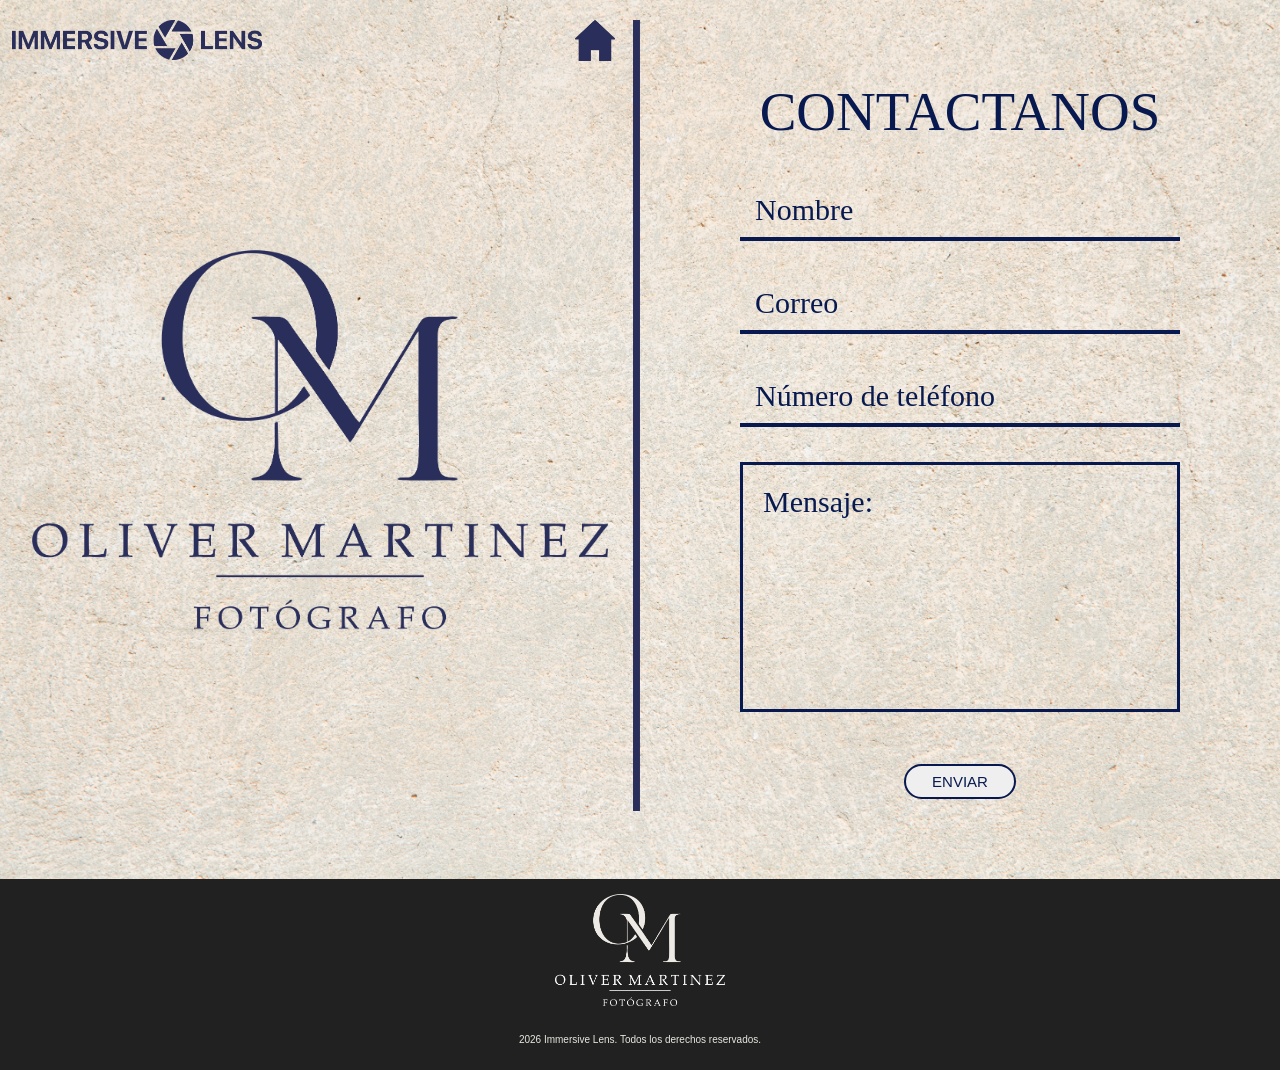
==== commit ab3b7759: "campos completos" ====
--- a/Contactanos.html
+++ b/Contactanos.html
@@ -92,13 +92,19 @@
                 ></textarea>
             </div>
 
+             <div class="enviar">
+                <input 
+                class="enviar-boton"
+                type="submit"
+                value="ENVIAR"
+                >
+             </div>
+
         </form>
 
     </div>
 
-    <section class="enviar">
-             <a href="Portafolios.html" class="enviar-boton">ENVIAR</a>  
-    </section>
+   
 
 </section>
 
@@ -113,6 +119,7 @@
             <p>2026 Immersive Lens. Todos los derechos reservados.</p>
         </div>
     </footer>
+    <script src="JS/contacto.js"></script>
 
 </body>
 </html>
